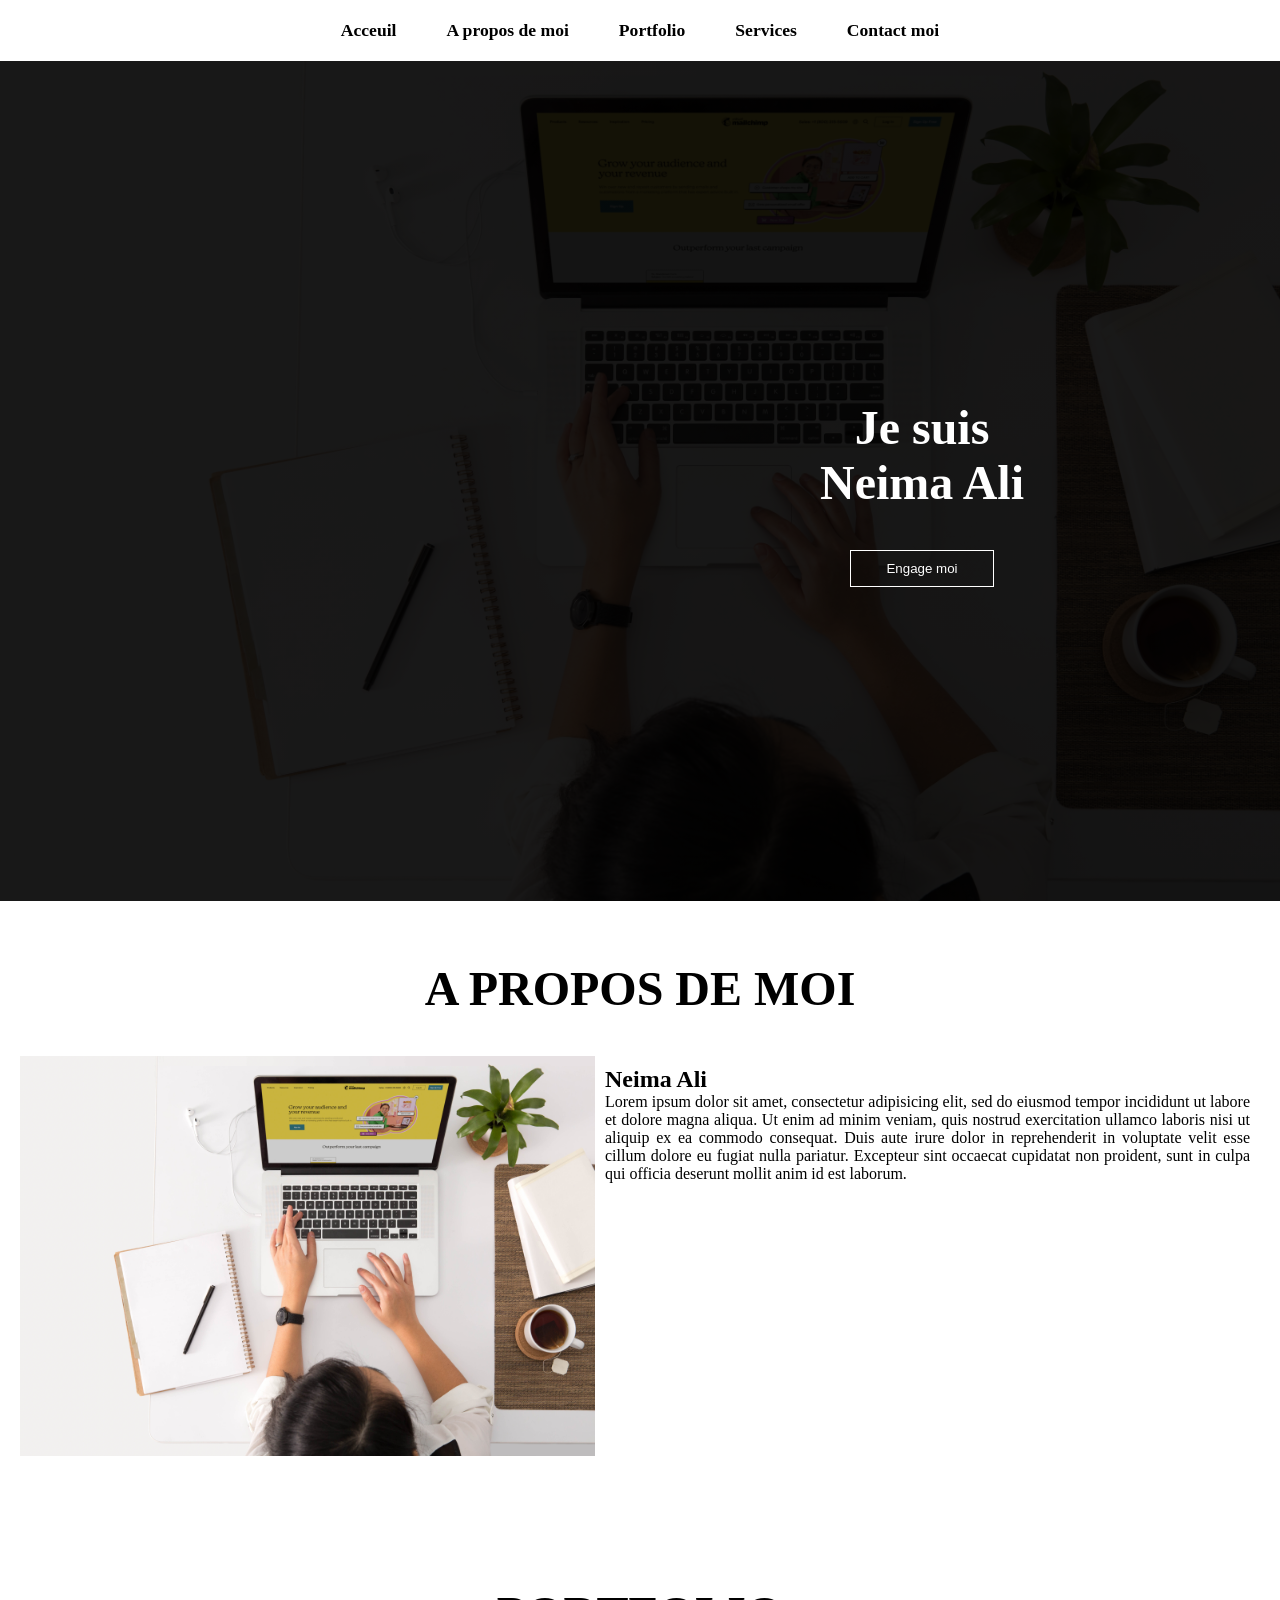
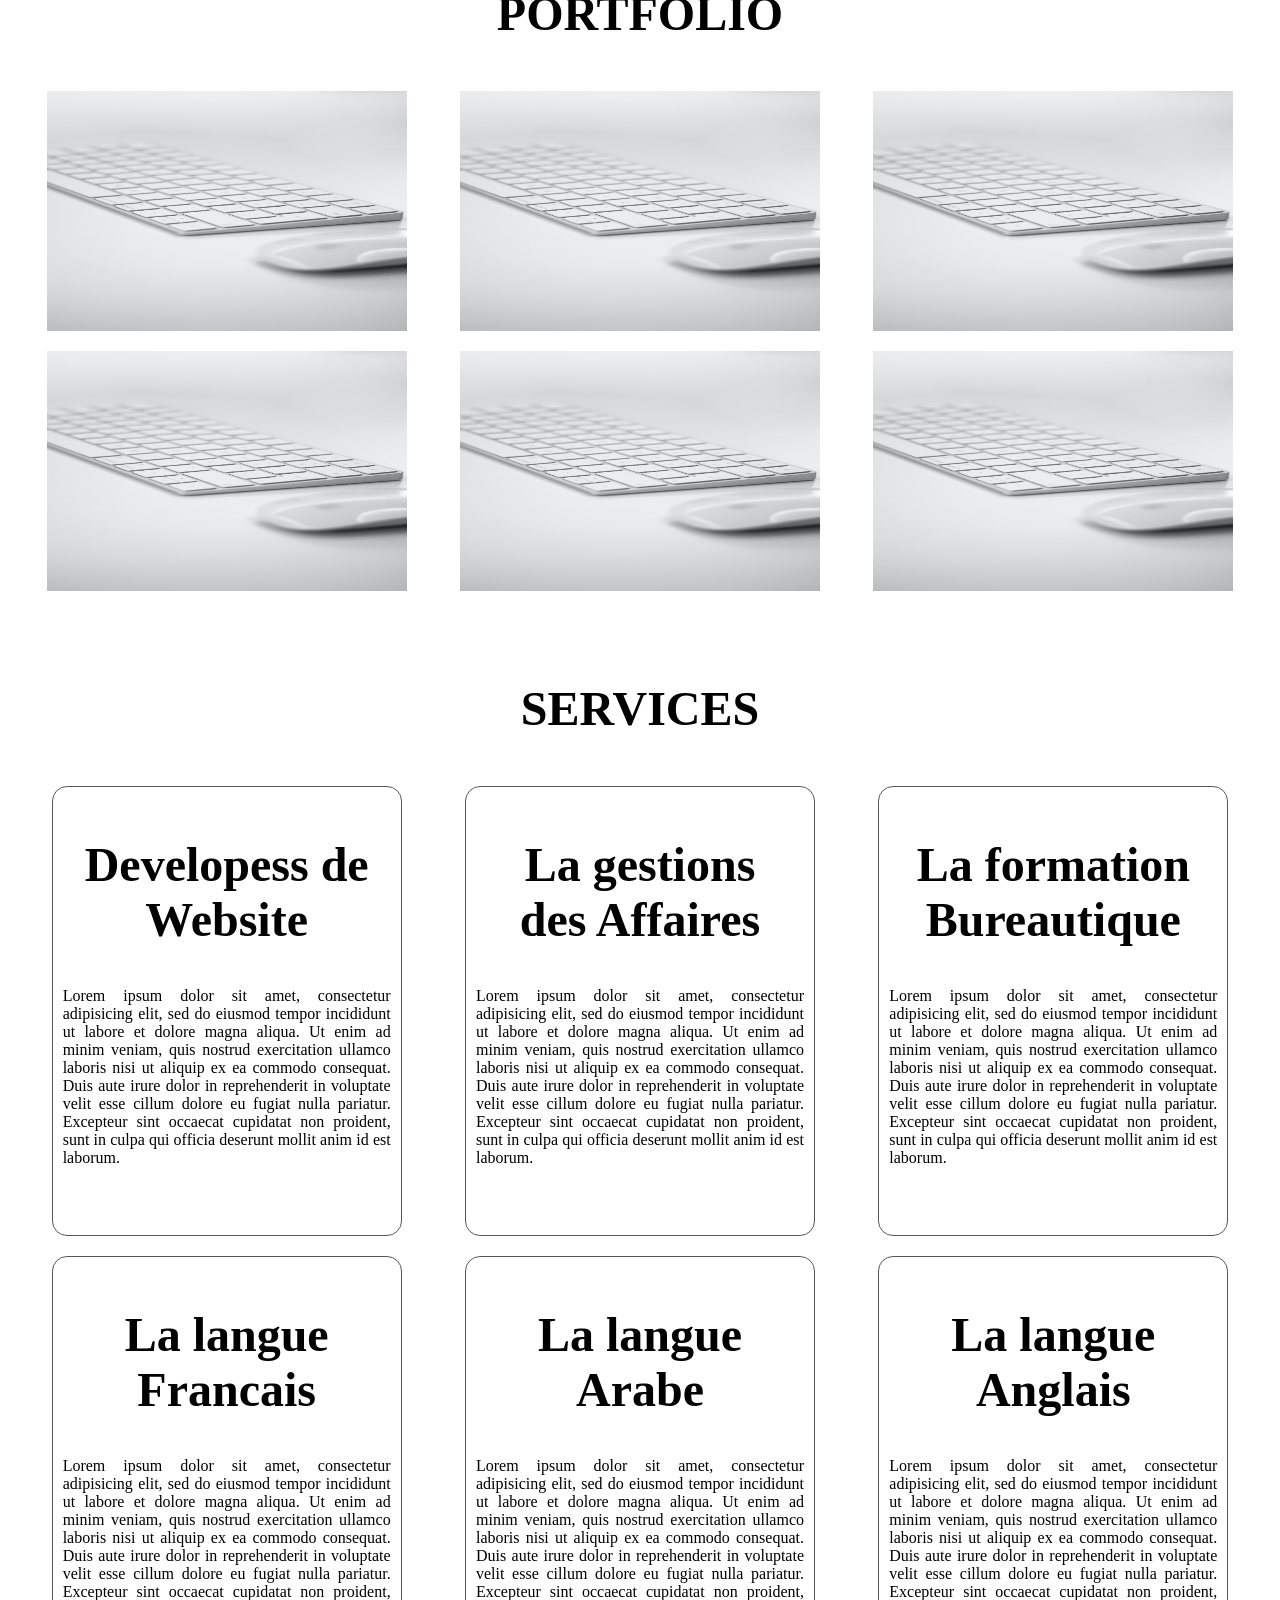
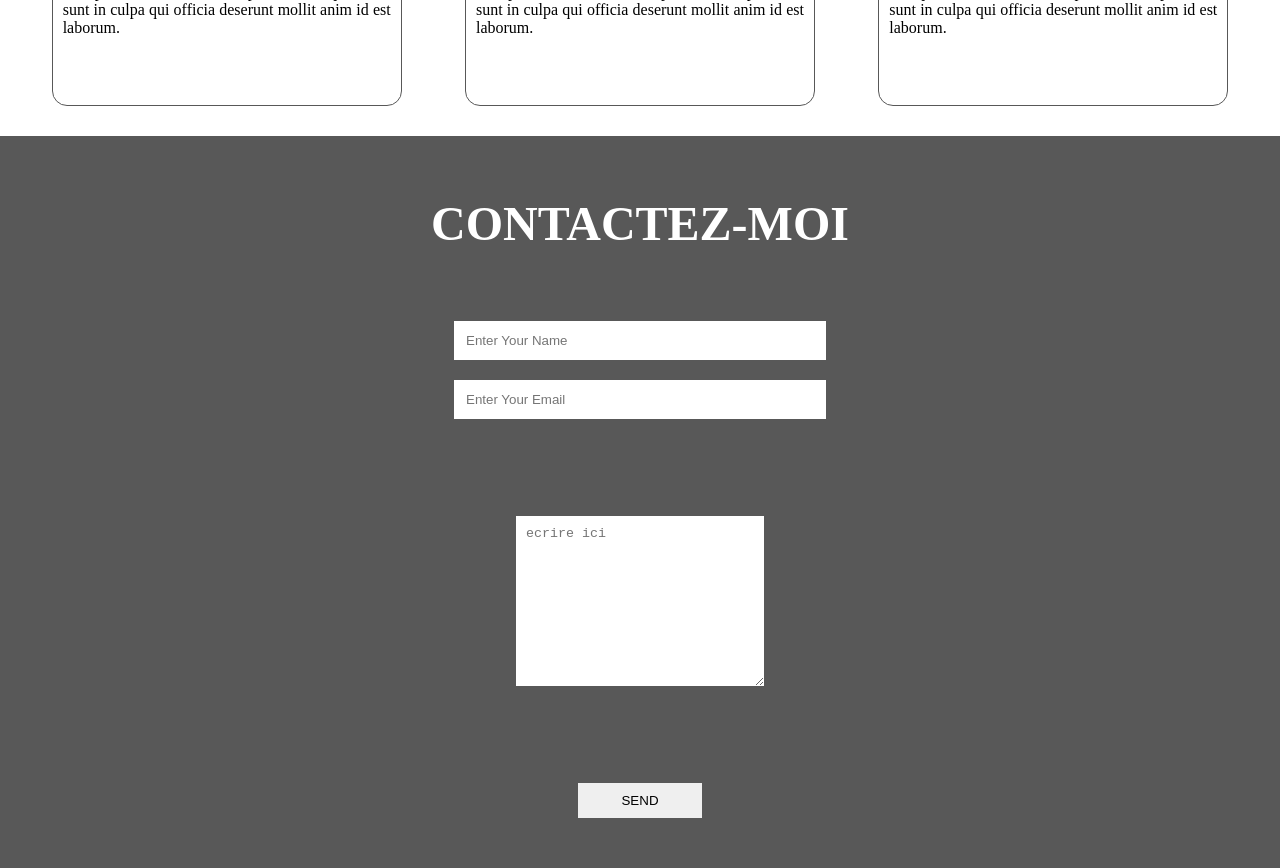
==== index.html @ e7a8dd42 "changement" ====
<!DOCTYPE html>
<html>
<head>
	<title>Neima Ali</title>
	<meta http-equiv="X-UA-Compatible" content="IE=edge">
    <meta name="viewport" content="width=device-width, initial-scale=1.0">
	<!-- <link rel="stylesheet" media="screen and (max-width:850px)" href="style1.css"> -->
	<link rel="stylesheet" type="text/css" href="portfolio.css">
	<link rel="shortcut icon" href="bg.jpg" type="image/x-icon">

	<!-- <style>
		@media screen and (max-width:800px ){
	body{
		background-color: #000;
	}
	
}
	</style> -->
</head>
<body>


	<div class="conteneur">
		<ul>
			<li><a href="#acceuil">Acceuil</a></li>
			<li><a href="#apropos">A propos de moi</a></li>
			<li><a href="#portfolio">Portfolio</a></li>
			<li><a href="#services">Services</a></li>
			<li><a href="#contact">Contact moi</a></li>
		</ul>
	</div>

	<section id="acceuil">
		<div class="main">
			<h1 class="headings"> Je suis <br> Neima Ali</h1>
			<button class="btn">
				Engage moi
			</button>
		</div>
	</section>
	<section id="apropos">
		<h1 class="headings">A PROPOS DE MOI</h1>
		<div id="pic">
			<img src="bg.jpg" alt="">
			<div id="intro">
				<h2>Neima Ali</h2>
				<p>Lorem ipsum dolor sit amet, consectetur adipisicing elit, sed do eiusmod
				tempor incididunt ut labore et dolore magna aliqua. Ut enim ad minim veniam,
				quis nostrud exercitation ullamco laboris nisi ut aliquip ex ea commodo
				consequat. Duis aute irure dolor in reprehenderit in voluptate velit esse
				cillum dolore eu fugiat nulla pariatur. Excepteur sint occaecat cupidatat non
				proident, sunt in culpa qui officia deserunt mollit anim id est laborum.</p>
			</div>
		</div>
	</section>
	<section id="portfolio">
		<h1 class="headings">PORTFOLIO</h1>
		<div class="gallery">
			<img src="img1.jpg" alt="">
			<img src="img1.jpg" alt="">
			<img src="img1.jpg" alt="">
			<img src="img1.jpg" alt="">
			<img src="img1.jpg" alt="">
			<img src="img1.jpg" alt="">
		</div>
	</section>
	<section id="services">
		<h1 class="headings">SERVICES</h1>
		<div class="row">
			<div class="box">
				<!-- img ici pour chaqu'un de ce service cest un logo sort of -->
				<h1 class="headings">Developess de Website</h1>
				<p>Lorem ipsum dolor sit amet, consectetur adipisicing elit, sed do eiusmod
				tempor incididunt ut labore et dolore magna aliqua. Ut enim ad minim veniam,
				quis nostrud exercitation ullamco laboris nisi ut aliquip ex ea commodo
				consequat. Duis aute irure dolor in reprehenderit in voluptate velit esse
				cillum dolore eu fugiat nulla pariatur. Excepteur sint occaecat cupidatat non
				proident, sunt in culpa qui officia deserunt mollit anim id est laborum.</p>
			</div>
			<div class="box">
				<!-- img ici pour chaqu'un de ce service cest un logo sort of -->
				<h1 class="headings">La gestions <br> des Affaires</h1>
				<p>Lorem ipsum dolor sit amet, consectetur adipisicing elit, sed do eiusmod
				tempor incididunt ut labore et dolore magna aliqua. Ut enim ad minim veniam,
				quis nostrud exercitation ullamco laboris nisi ut aliquip ex ea commodo
				consequat. Duis aute irure dolor in reprehenderit in voluptate velit esse
				cillum dolore eu fugiat nulla pariatur. Excepteur sint occaecat cupidatat non
				proident, sunt in culpa qui officia deserunt mollit anim id est laborum.</p>
			</div>
			<div class="box">
				<!-- img ici pour chaqu'un de ce service cest un logo sort of -->
				<h1 class="headings">La formation <br> Bureautique</h1>
				<p>Lorem ipsum dolor sit amet, consectetur adipisicing elit, sed do eiusmod
				tempor incididunt ut labore et dolore magna aliqua. Ut enim ad minim veniam,
				quis nostrud exercitation ullamco laboris nisi ut aliquip ex ea commodo
				consequat. Duis aute irure dolor in reprehenderit in voluptate velit esse
				cillum dolore eu fugiat nulla pariatur. Excepteur sint occaecat cupidatat non
				proident, sunt in culpa qui officia deserunt mollit anim id est laborum.</p>
			</div>
			<div class="box">
				<!-- img ici pour chaqu'un de ce service cest un logo sort of -->
				<h1 class="headings">La langue Francais</h1>
				<p>Lorem ipsum dolor sit amet, consectetur adipisicing elit, sed do eiusmod
				tempor incididunt ut labore et dolore magna aliqua. Ut enim ad minim veniam,
				quis nostrud exercitation ullamco laboris nisi ut aliquip ex ea commodo
				consequat. Duis aute irure dolor in reprehenderit in voluptate velit esse
				cillum dolore eu fugiat nulla pariatur. Excepteur sint occaecat cupidatat non
				proident, sunt in culpa qui officia deserunt mollit anim id est laborum.</p>
			</div>
			<div class="box">
				<!-- img ici pour chaqu'un de ce service cest un logo sort of -->
				<h1 class="headings">La langue Arabe</h1>
				<p>Lorem ipsum dolor sit amet, consectetur adipisicing elit, sed do eiusmod
				tempor incididunt ut labore et dolore magna aliqua. Ut enim ad minim veniam,
				quis nostrud exercitation ullamco laboris nisi ut aliquip ex ea commodo
				consequat. Duis aute irure dolor in reprehenderit in voluptate velit esse
				cillum dolore eu fugiat nulla pariatur. Excepteur sint occaecat cupidatat non
				proident, sunt in culpa qui officia deserunt mollit anim id est laborum.</p>
			</div>
			<div class="box">
				<!-- img ici pour chaqu'un de ce service cest un logo sort of -->
				<h1 class="headings">La langue Anglais</h1>
				<p>Lorem ipsum dolor sit amet, consectetur adipisicing elit, sed do eiusmod
				tempor incididunt ut labore et dolore magna aliqua. Ut enim ad minim veniam,
				quis nostrud exercitation ullamco laboris nisi ut aliquip ex ea commodo
				consequat. Duis aute irure dolor in reprehenderit in voluptate velit esse
				cillum dolore eu fugiat nulla pariatur. Excepteur sint occaecat cupidatat non
				proident, sunt in culpa qui officia deserunt mollit anim id est laborum.</p>
			</div>
		</div>
	</section>
	<section id="contact">
		<h1 class="headings">CONTACTEZ-MOI</h1>
		<form action="" class="form">
			<input type="text" name="name" class="input" placeholder="Enter Your Name">
			<input type="email" name="email" class="input" placeholder="Enter Your Email">

			<!-- <textarea name="Message" id="msg" cols="10" rows="10" placeholder="place"> </textarea> -->
			<textarea name="Message" id="msg" cols="10" rows="10" placeholder="ecrire ici"></textarea>
			<!-- <p>Lorem ipsum dolor sit amet consectetur adipisicing elit. Possimus minima ipsam totam ea ad iure quis, doloremque expedita quos sapiente? Labore rem alias vero dicta impedit odio reprehenderit iste maxime?</p>	 -->
			
			<input type="submit" value="SEND" id="send">
		</form>
	</section>
</body>
</html>
---- portfolio.css ----
*{
	margin:0;
	padding:0;
	box-sizing: border-box;
}
html{
	scroll-behavior: smooth;
}	
   /*section debut*/

.conteneur{
	display: flex;
	justify-content: center;
	align-items: center;
	/*background-color: rgb(88, 88, 88);*/
	 /*rgb(233 56 63);*/
	/*#FE4760;*/
	position: sticky;
	top: 0;
}
.conteneur ul{
	display: flex;
	list-style: none;
	margin: 20px 0px;
}
.conteneur ul li{
	font-family:centery;
	font-size: 1.1rem;
	font-weight: bold;
}
.conteneur ul li a{
	text-decoration: none;
	color:black;
	padding:8px 25px;
	transition: all .5s ease;
}
.conteneur ul li a:hover{
	background-color: white;
	color:rgb(88, 88, 88);
	box-shadow: 0 0 10px white;
}
   /*section acceuil*/
#acceuil{
	display: flex;
	flex-direction: column;
	background-color: black;
	height: 840px;
	justify-content: center;
	align-items: center;
	color: white;
}
#acceuil:before{
	content:"";
	/* position:  ;
	top: 0;
	right: 0; */

	background:linear-gradient(rgba(0,0,0,0.8), rgba(0,0,0,0.8)),url('bg.jpg') no-repeat center center/cover;

	height: 900px;
	width: 100%;
	/*z-index: -1;*/
	opacity: .5;
}
.main{
	display: flex;
	flex-direction: column; 
	/*border: 1px solid white;*/
	align-items: center;
	position: absolute;
	top: 40%;
	right: 20%;
}
.headings{
	font-family: centery;
	font-size: 3rem;
	text-align: center;
	margin: 40px 0px;
}
.btn{
	padding: 10px 35px;
	background-color: transparent;
	border: 1px solid white;
	color: white;
	outline: none;
	transition: .6s ease;
}
.btn:hover{
	cursor: pointer;
	background-color: white;
	color:rgb(88, 88, 88);
	box-shadow: 0 0 5px white, 0 0 10px white, 0 0 15px white;
	font-weight: bold;
}
    /*section a propos*/
#apropos{
	display: flex;
	flex-direction: column;
	box-sizing: border-box;
	padding: 20px;
	margin-bottom: 50px;
}
#pic{
	display: flex;
}
#pic img{
	width: 575px;
	height: 400px;
}
#intro{
	display: flex;
	flex-direction: column;
	text-align: justify;
	padding: 10px;
}
#into h2{
	font-size: 2rem;
	margin-bottom: 20px;
}
    /*section portfolio*/
#portfolio{
	display: flex;
	flex-direction: column;
	background-color: white;
	color: black;
	align-items: center;
	padding: 20px;
}
.gallery{
	display: flex;
	flex-wrap: wrap;
	justify-content:space-around;
	box-sizing: border-box; 
}
.gallery img{
	width: 360px;
	height: 240px;
	margin: 10px;
}
    /*section services*/
#services{
	display: flex;
	flex-direction: column;
	padding: 20px;
}
.row{
	display: flex;
	justify-content: space-around;
	flex-wrap: wrap;
	/* box-sizing: border-box; */
}
.box{
	display: flex;
	flex-direction: column;
	width: 350px;
	height: 450px;
	border: 1px solid rgb(88, 88, 88);
	margin: 10px;
	align-items: center;
	text-align: justify;
	padding: 10px;
	border-radius: 15px;
	background: linear-gradient(to top, rgb(88, 88, 88)50%, white 50%);
	background-size: 100% 200%;
	transition: all .8s;
}
.box:hover{
	background-position: left bottom;
	color: white;
	border:none;
	box-shadow: 0 0 20px rgb(88, 88, 88);
}
/*.box img{
	width: 80px;	{ca cest pour un logo de chaquun de ce services}
	height: 80px;
	background-color: white;
	padding: 10px;
}*/
	/*section de contact*/
#contact{
	display: flex;
	flex-direction: column;
	box-sizing: border-box;
	background-color:rgb(88, 88, 88);
	color: white;
	padding: 20px;	
}
.form{
	display: flex;
	flex-direction: column;
	/* box-sizing: border-box; */
	align-items: center;
	margin: 20px 0px;
}
.input{
	padding: 12px;
	margin: 10px;
	width: 30%;
	border: none;
	outline: none;
}
#msg{
	width: 20%;
	padding: 10px;
	margin: 7%;
	border: none;
	outline: none;
	color: black;
}
#send{
	padding: 10px;
	width: 10%;
	margin: 10px;
	border: none;
	outline: none;
}
#send:hover{
	
	cursor: pointer;
	box-shadow: 0 0 10px white;
}


@media screen and (max-width:850px) {
	body{
		padding: 0;
	}

	.conteneur ul{
		flex-direction: column;
		background-color: #000;
		border: 1px solid red ;
		width: 100%;
		/* height: 150px; */
		margin-top: 0;
		margin-bottom: 0;
		text-align: center;
		/* position: absolute;
		top: 0; */
		/* opacity: 1; */
		
		
	}
	.conteneur ul li a{
		color: white;
		font-size: 1em;
		/* opacity: 1; */
	}

	#pic{
		flex-direction: column-reverse;
	}

	.box{
		width: 100%;
		overflow: scroll;
	}

	form{
		border: 1px solid black;
	}

	form input.input, #msg, input{
		width: 80%;
	}
	#pic img{
		width: 100%;
		height: 200px;
	}


	.gallery img{
		width: 80%;
	}
}






/* @media screen and(max-width:800px) {

	.conteneur ul li a{
		font-size: 2em;
	}

	body{
		background-color: #000;
	}

	
} */
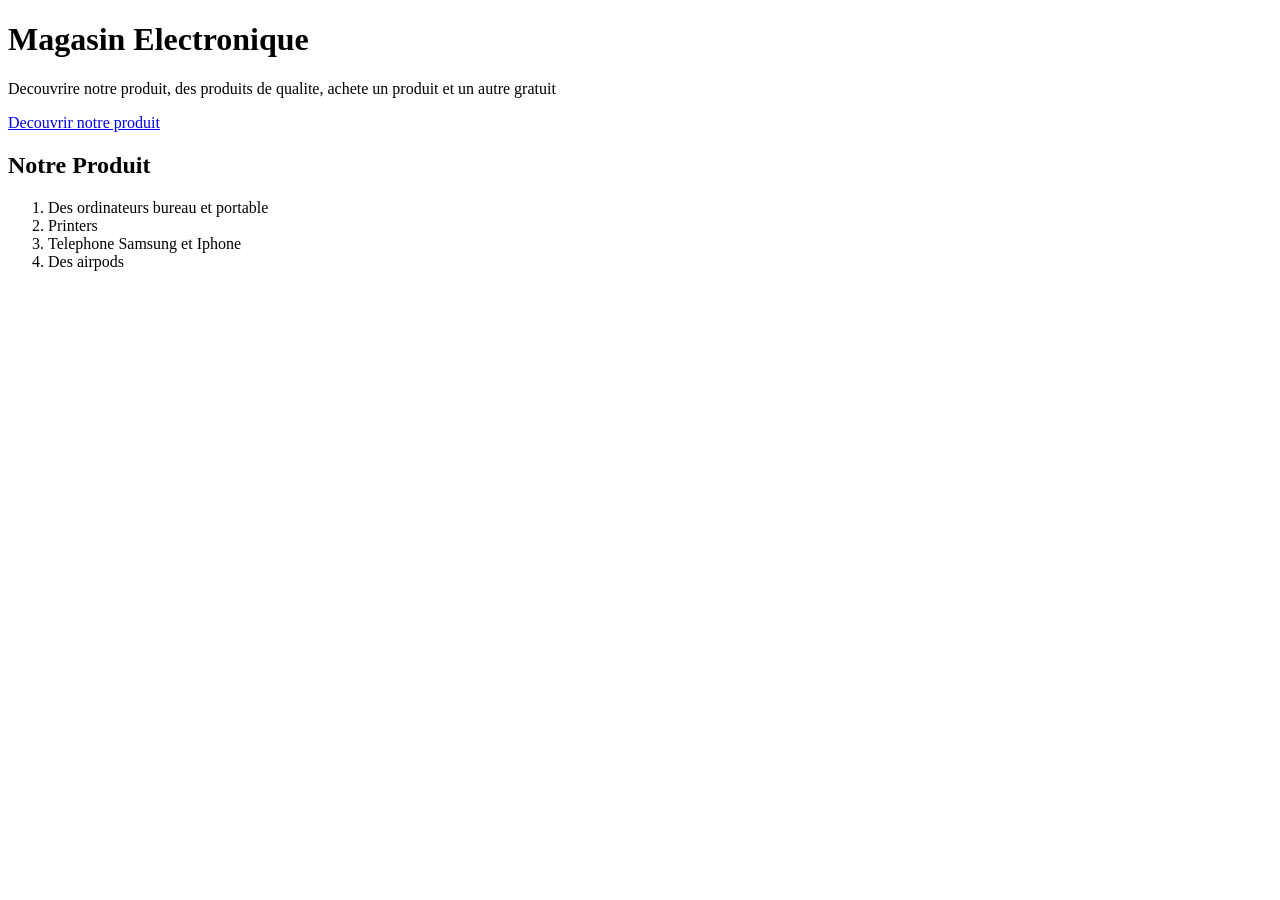
==== commit d1794272: "magasin electronic" ====
--- a/index.html
+++ b/index.html
@@ -1,146 +1,23 @@
-<!DOCTYPE html>
-<html>
-<head>
-	<title>Neima Ali</title>
-	<meta http-equiv="X-UA-Compatible" content="IE=edge">
-    <meta name="viewport" content="width=device-width, initial-scale=1.0">
-	<!-- <link rel="stylesheet" media="screen and (max-width:850px)" href="style1.css"> -->
-	<link rel="stylesheet" type="text/css" href="portfolio.css">
-	<link rel="shortcut icon" href="bg.jpg" type="image/x-icon">
+ <!DOCTYPE html>
+ <html>
+ <head>
 
-	<!-- <style>
-		@media screen and (max-width:800px ){
-	body{
-		background-color: #000;
-	}
-	
-}
-	</style> -->
-</head>
-<body>
+ 	<title>Magasin Electronique</title>
+ 	<link rel="stylesheet" type="text/css" href="devoirstyle.css">
+ </head>
 
-
-	<div class="conteneur">
-		<ul>
-			<li><a href="#acceuil">Acceuil</a></li>
-			<li><a href="#apropos">A propos de moi</a></li>
-			<li><a href="#portfolio">Portfolio</a></li>
-			<li><a href="#services">Services</a></li>
-			<li><a href="#contact">Contact moi</a></li>
-		</ul>
-	</div>
-
-	<section id="acceuil">
-		<div class="main">
-			<h1 class="headings"> Je suis <br> Neima Ali</h1>
-			<button class="btn">
-				Engage moi
-			</button>
-		</div>
-	</section>
-	<section id="apropos">
-		<h1 class="headings">A PROPOS DE MOI</h1>
-		<div id="pic">
-			<img src="bg.jpg" alt="">
-			<div id="intro">
-				<h2>Neima Ali</h2>
-				<p>Lorem ipsum dolor sit amet, consectetur adipisicing elit, sed do eiusmod
-				tempor incididunt ut labore et dolore magna aliqua. Ut enim ad minim veniam,
-				quis nostrud exercitation ullamco laboris nisi ut aliquip ex ea commodo
-				consequat. Duis aute irure dolor in reprehenderit in voluptate velit esse
-				cillum dolore eu fugiat nulla pariatur. Excepteur sint occaecat cupidatat non
-				proident, sunt in culpa qui officia deserunt mollit anim id est laborum.</p>
-			</div>
-		</div>
-	</section>
-	<section id="portfolio">
-		<h1 class="headings">PORTFOLIO</h1>
-		<div class="gallery">
-			<img src="img1.jpg" alt="">
-			<img src="img1.jpg" alt="">
-			<img src="img1.jpg" alt="">
-			<img src="img1.jpg" alt="">
-			<img src="img1.jpg" alt="">
-			<img src="img1.jpg" alt="">
-		</div>
-	</section>
-	<section id="services">
-		<h1 class="headings">SERVICES</h1>
-		<div class="row">
-			<div class="box">
-				<!-- img ici pour chaqu'un de ce service cest un logo sort of -->
-				<h1 class="headings">Developess de Website</h1>
-				<p>Lorem ipsum dolor sit amet, consectetur adipisicing elit, sed do eiusmod
-				tempor incididunt ut labore et dolore magna aliqua. Ut enim ad minim veniam,
-				quis nostrud exercitation ullamco laboris nisi ut aliquip ex ea commodo
-				consequat. Duis aute irure dolor in reprehenderit in voluptate velit esse
-				cillum dolore eu fugiat nulla pariatur. Excepteur sint occaecat cupidatat non
-				proident, sunt in culpa qui officia deserunt mollit anim id est laborum.</p>
-			</div>
-			<div class="box">
-				<!-- img ici pour chaqu'un de ce service cest un logo sort of -->
-				<h1 class="headings">La gestions <br> des Affaires</h1>
-				<p>Lorem ipsum dolor sit amet, consectetur adipisicing elit, sed do eiusmod
-				tempor incididunt ut labore et dolore magna aliqua. Ut enim ad minim veniam,
-				quis nostrud exercitation ullamco laboris nisi ut aliquip ex ea commodo
-				consequat. Duis aute irure dolor in reprehenderit in voluptate velit esse
-				cillum dolore eu fugiat nulla pariatur. Excepteur sint occaecat cupidatat non
-				proident, sunt in culpa qui officia deserunt mollit anim id est laborum.</p>
-			</div>
-			<div class="box">
-				<!-- img ici pour chaqu'un de ce service cest un logo sort of -->
-				<h1 class="headings">La formation <br> Bureautique</h1>
-				<p>Lorem ipsum dolor sit amet, consectetur adipisicing elit, sed do eiusmod
-				tempor incididunt ut labore et dolore magna aliqua. Ut enim ad minim veniam,
-				quis nostrud exercitation ullamco laboris nisi ut aliquip ex ea commodo
-				consequat. Duis aute irure dolor in reprehenderit in voluptate velit esse
-				cillum dolore eu fugiat nulla pariatur. Excepteur sint occaecat cupidatat non
-				proident, sunt in culpa qui officia deserunt mollit anim id est laborum.</p>
-			</div>
-			<div class="box">
-				<!-- img ici pour chaqu'un de ce service cest un logo sort of -->
-				<h1 class="headings">La langue Francais</h1>
-				<p>Lorem ipsum dolor sit amet, consectetur adipisicing elit, sed do eiusmod
-				tempor incididunt ut labore et dolore magna aliqua. Ut enim ad minim veniam,
-				quis nostrud exercitation ullamco laboris nisi ut aliquip ex ea commodo
-				consequat. Duis aute irure dolor in reprehenderit in voluptate velit esse
-				cillum dolore eu fugiat nulla pariatur. Excepteur sint occaecat cupidatat non
-				proident, sunt in culpa qui officia deserunt mollit anim id est laborum.</p>
-			</div>
-			<div class="box">
-				<!-- img ici pour chaqu'un de ce service cest un logo sort of -->
-				<h1 class="headings">La langue Arabe</h1>
-				<p>Lorem ipsum dolor sit amet, consectetur adipisicing elit, sed do eiusmod
-				tempor incididunt ut labore et dolore magna aliqua. Ut enim ad minim veniam,
-				quis nostrud exercitation ullamco laboris nisi ut aliquip ex ea commodo
-				consequat. Duis aute irure dolor in reprehenderit in voluptate velit esse
-				cillum dolore eu fugiat nulla pariatur. Excepteur sint occaecat cupidatat non
-				proident, sunt in culpa qui officia deserunt mollit anim id est laborum.</p>
-			</div>
-			<div class="box">
-				<!-- img ici pour chaqu'un de ce service cest un logo sort of -->
-				<h1 class="headings">La langue Anglais</h1>
-				<p>Lorem ipsum dolor sit amet, consectetur adipisicing elit, sed do eiusmod
-				tempor incididunt ut labore et dolore magna aliqua. Ut enim ad minim veniam,
-				quis nostrud exercitation ullamco laboris nisi ut aliquip ex ea commodo
-				consequat. Duis aute irure dolor in reprehenderit in voluptate velit esse
-				cillum dolore eu fugiat nulla pariatur. Excepteur sint occaecat cupidatat non
-				proident, sunt in culpa qui officia deserunt mollit anim id est laborum.</p>
-			</div>
-		</div>
-	</section>
-	<section id="contact">
-		<h1 class="headings">CONTACTEZ-MOI</h1>
-		<form action="" class="form">
-			<input type="text" name="name" class="input" placeholder="Enter Your Name">
-			<input type="email" name="email" class="input" placeholder="Enter Your Email">
-
-			<!-- <textarea name="Message" id="msg" cols="10" rows="10" placeholder="place"> </textarea> -->
-			<textarea name="Message" id="msg" cols="10" rows="10" placeholder="ecrire ici"></textarea>
-			<!-- <p>Lorem ipsum dolor sit amet consectetur adipisicing elit. Possimus minima ipsam totam ea ad iure quis, doloremque expedita quos sapiente? Labore rem alias vero dicta impedit odio reprehenderit iste maxime?</p>	 -->
-			
-			<input type="submit" value="SEND" id="send">
-		</form>
-	</section>
-</body>
-</html>
+ <body>
+ 	<h1>Magasin Electronique</h1>
+		<p class= "one">Decouvrire notre produit, des produits de qualite, achete un produit et un autre gratuit</p>
+		<p class="three">
+			 <a href="#form">Decouvrir notre produit</a> 
+			 <div class="bloc">
+			<h2 class="produit" id="form">Notre Produit</h2>
+			<ol>
+				<li>Des ordinateurs bureau et portable  </li>
+				<li> Printers</li>
+				 <li>Telephone Samsung et Iphone</li>
+				 <li>Des airpods</li>
+			</ol>
+ </body>
+ </html>
